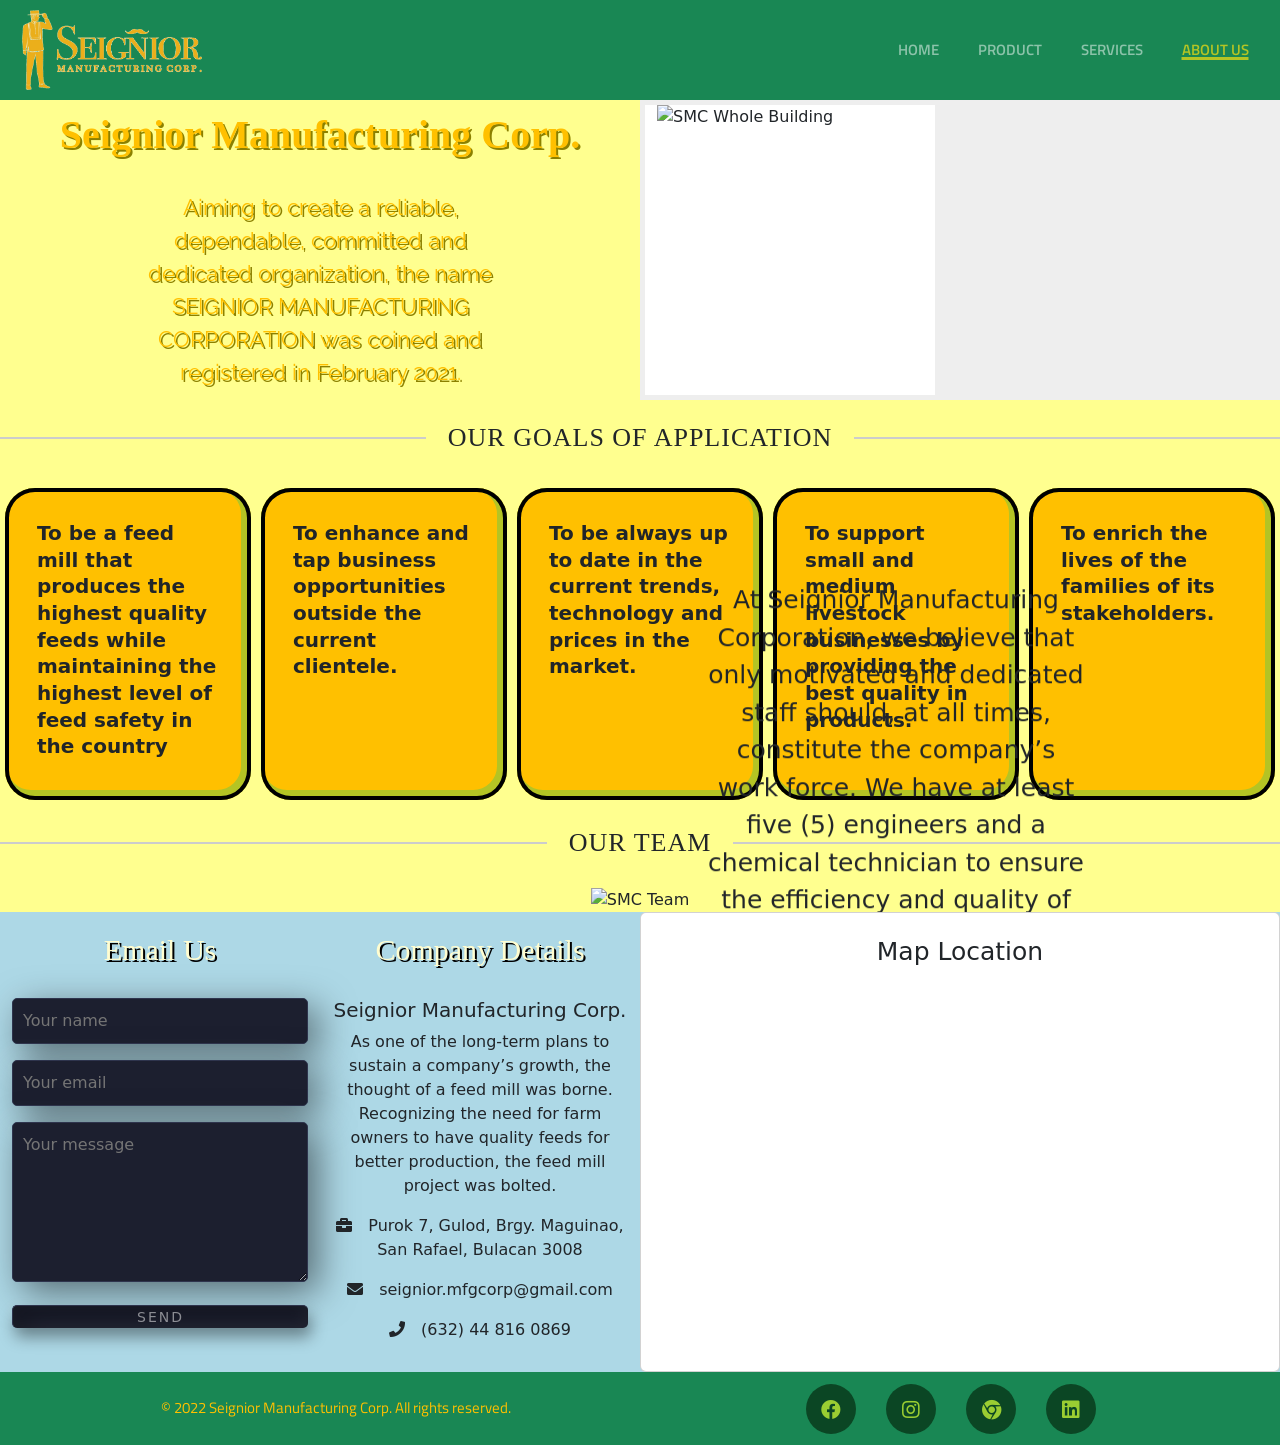
==== about.html @ 4b82790b "first commit" ====
<!DOCTYPE html>
<html lang="en">
<head>
    <meta charset="UTF-8">
    <meta name="viewport" content="width=device-width, initial-scale=1.0">
    <title>About Us - Seignior Manufacturing Corp</title>
    <meta charset="UTF-8"/>
		<meta http-equiv="X-UA-Compatible" content="IE=edge" />
		<meta name="viewport" content="width=device-width, initial-scale=1.0"/>
		<link rel="icon" type="image/png" href="icon.png">
		<link href="https://cdn.jsdelivr.net/npm/bootstrap@5.3.2/dist/css/bootstrap.min.css" rel="stylesheet">
		<link href="SMC.css" rel="stylesheet" type="text/css">
		<link rel="stylesheet" href="https://cdnjs.cloudflare.com/ajax/libs/font-awesome/4.7.0/css/font-awesome.min.css">
		<script src="https://cdn.jsdelivr.net/npm/bootstrap@5.3.2/dist/js/bootstrap.bundle.min.js"></script>
		<link rel="stylesheet" href="https://cdnjs.cloudflare.com/ajax/libs/font-awesome/4.7.0/css/font-awesome.min.css">
		<link href="https://fonts.googleapis.com/css?family=Hind+Siliguri" rel="stylesheet">
		<link rel="stylesheet" href="https://use.fontawesome.com/releases/v5.6.3/css/all.css" integrity="sha384-UHRtZLI+pbxtHCWp1t77Bi1L4ZtiqrqD80Kn4Z8NTSRyMA2Fd33n5dQ8lWUE00s/" crossorigin="anonymous">
</head>

<body>
<header>
<nav>
	<div class="container-fluid" >
		<div class="row bg-success" >
			<div class="col"><a href="index.html"><img class="imglogo" src="SMC_Logo.png" alt="Seignior Manufacturing Corporation"></a></div>
			<div class="col align-self-center justify-content-end nav" id="aNav"> 
				<a href="index.html">Home</a>
				<a href="products.html">Product</a>
				<a href="services.html">Services</a>
				<a href="about.html" class="active">About Us</a>
				<div><a href="#" class="icon" onclick="toggleNavbar()">&#9776;</a></div>
			</div>
		</div>	
	</div>
</nav>
</header>

<div class="container-fluid">
	<div class="row">
		<div class="col callout">
			<div class="line"><h1 class="companyname lineUp" style="font-weight:bolder">Seignior Manufacturing Corp.</h1></div>
			<div class="desc text-animation" style="width:60%">
				<span>Aiming to create a reliable, dependable, committed  and  dedicated organization, the name SEIGNIOR MANUFACTURING CORPORATION  was  coined  and registered in February 2021.</span>
			</div>
		</div>
		<div class="col image-border">
			<img class ="main-image" src="SMC_Plant.png" alt="SMC Whole Building" style="height:100%;width:100%;position:relative;display:flex;overflow:hidden"/>
		</div>
	</div>
</div>

<div>
	<section class="eight">
		<h1 class="goals">Our Goals of Application</h1>
	</section>
	<div class="container-fluid">
	<div class="row">
		<div class="col container-goals">
			<a class="post" href="#">
					<h2 class="post-title">To be a feed mill that produces the highest quality feeds while maintaining the highest level of feed safety in the country
					</h2>
			</a>
		</div>
		<div class="col container-goals">
			<a class="post">
				<h2 class="post-title">To enhance and tap business opportunities outside the current clientele.</h2>
			</a>
		</div>
		<div class="col container-goals">
			<a class="post">
				<h2 class="post-title">To be always up to date in the current trends, technology and prices in the market.</h2>
			</a>
		</div>
		<div class="col container-goals">
			<a class="post">
				<h2 class="post-title">To support small and medium livestock businesses by providing the best quality in products.</h2>
			</a>
		</div>
		<div class="col container-goals">
			<a class="post">
					<h2 class="post-title">To enrich the lives of the families of its stakeholders.</h2>
			</a>
		</div>
	</div>
	</div>
</div>

<section class="eight">
	<h1 class="goals">Our Team</h1>
</section>


<div class="team-container">
	<img src="https://ifex.org/wp-content/uploads/2019/06/our-team-overlay.jpeg" alt="SMC Team" style="width:100%;">
	<div class="team-desc text-animation"><span>At Seignior Manufacturing Corporation, we believe that only motivated and dedicated staff should, at all times, constitute the company’s work force. We have at least five (5) engineers and a chemical technician to ensure the efficiency and quality of work and produce. We also maintain close liaison with respected consultants in the industry whose opinions are constantly sought regarding new products and technology. The company currently has a work force of twenty-five (25).</span></div>
</div>

<div class="container-fluid" style="background: lightblue">
	<div class="row">
	<div class="col-sm-3">
		<div class="widget">
            <h5 class="footer-title">Email Us</h5>
            <div>
                <div role="form" class="wpcf7" id="wpcf7-f4-o1" lang="en-US" dir="ltr">
                    <form method="post" class="wpcf7-form" novalidate="novalidate">
						<div class="contact-form-footer">
                            <p><span class="wpcf7-form-control-wrap your-first-name"><input type="text" name="your-first-name" value="" size="40" class="wpcf7-form-control wpcf7-text" aria-invalid="false" placeholder="Your name"></span></p>
                            <p><span class="wpcf7-form-control-wrap your-email_1"><input type="email" name="your-email_1" value="" size="40" class="wpcf7-form-control wpcf7-text wpcf7-email wpcf7-validates-as-email" aria-invalid="false" placeholder="Your email"></span></p>
                            <p><span class="wpcf7-form-control-wrap your-message"><textarea name="your-message" cols="40" rows="10" class="wpcf7-form-control wpcf7-textarea" aria-invalid="false" placeholder="Your message"></textarea></span></p>
                            <div><input type="submit" value="Send" class="wpcf7-form-control wpcf7-submit"><span class="ajax-loader"></span></div>
                        </div>
                    </form>
				</div>
			</div>
		</div>
	</div>
	
	<div class="col-sm-3">
		<div class="widget">
			<h5 class="footer-title">Company Details</h5>
			<div>
				<h5>Seignior Manufacturing Corp.</h5>
				<p>As one of the long-term plans to sustain a company’s growth, the thought of  a feed mill was borne. Recognizing the need for farm owners to have quality feeds for better production, the feed mill project was bolted.</p>
			</div>
			<div>
				<p><i class="fas fa-briefcase me-3"></i>Purok 7, Gulod, Brgy. Maguinao, San Rafael, Bulacan 3008</p>
				<p><i class="fas fa-envelope me-3"></i>seignior.mfgcorp@gmail.com</p>
				<p><i class="fas fa-phone me-3"></i>(632) 44 816 0869</p>
				
			</div>
		</div>
	</div>
	
	<div class="card w-50 p-2">
		<div class="card-body">
			<h5 class="card-title" style="text-align:center;font-size:25px">Map Location</h5>
		<iframe src="https://www.google.com/maps/embed?pb=!1m14!1m8!1m3!1d2291.3309019456483!2d120.94254202646202!3d15.018003918458671!3m2!1i1024!2i768!4f13.1!3m3!1m2!1s0x339701e9f4d26cd3%3A0xb255723d6d489762!2sSeignior%20Manufacturing%20Corporation!5e0!3m2!1sen!2sph!4v1708484014657!5m2!1sen!2sph" width="100%" height="90%" style="border:0;" allowfullscreen="" loading="lazy" referrerpolicy="no-referrer-when-downgrade"></iframe>
		</div>
	</div>
	
</div>
</div>

<footer>
	<div class="container-fluid">
		<div class="row bg-success justify-content-center" style="padding: 25px">
			<div class="col align-self-center" style="font-size: 15px">© 2022 Seignior Manufacturing Corp. All rights reserved.</div>
			<div class= "col align-self-center socmed">
				<ul>
					<li>
					  <a href="#">
						<i class="fab fa-facebook"></i>
					  </a>
					</li>
					<li>
					  <a href="#">
						<i class="fab fa-instagram"></i>
					  </a>
					  </li>
					<li>
					  <a href="#">
						<i class="fab fa-chrome"></i>
					  </a>
					  
					</li>
					<li>
					  <a href="#">
						<i class="fab fa-linkedin"></i>
					  </a> 
					</li>
				  </ul>
			</div>	
		</div>
	</div>
</footer>
	
<script>
function toggleNavbar() {
var x = document.getElementById("aNav");
	if (x.className === "nav") {
    	x.className += " responsive";
    } else {
         x.className = "nav";
    }
} </script>



</body>
</html>
---- SMC.css ----
@import url('https://fonts.googleapis.com/css?family=Titillium+Web:400,600');
@import url("https://fonts.googleapis.com/css?family=Raleway:400,400i,700");
@import url(https://db.onlinewebfonts.com/c/5c7613702e980cd8899ec6d18b162b59?family=sc);
@import url("https://fonts.googleapis.com/css?family=Montserrat&display=swap");
@import url("https://fonts.googleapis.com/css2?family=Inter:wght@400;700&display=swap");

body{
	background-color:#FFFF8F;
  margin: 0;
  padding: 0;
  display: flex;
  flex-direction: column;
  min-height: 100vh;
}

video {
  object-fit: cover; 
  position: absolute;
  height: auto;
  width: 100%;
  top: 0;
  left: 0;
  opacity:0.6;
}

footer{
  text-align: center;
  font-family: Titillium Web;
  font-size:20px;
  color:#FFC000;
}

.imglogo{
	position: relative;
	display: flex;
	padding: 10px;
	justify-content:center;
	align-items: center;
	width:200px;
	height:100px;
}

.socmed{
  display:block;
  position:relative;
  padding: 5px;
  text-decoration: none;
}
.nav {
  font-family: Titillium Web;
  text-transform: uppercase;
  text-align: center;
  font-weight: 600;
  overflow: hidden;

}
.nav * {
  box-sizing: border-box;
  transition: all .35s ease;
}

.nav a {
	float: right;
  display: block;
  padding: 1em 1.3em;
  color: rgba(255,255,255,.5);
  position: relative;
  text-decoration: none;
  font-size: 15px;
}

.nav a:hover {
  color: #FFC000;
}

.nav a.active{
	color: #B4C424;
	text-decoration: underline;
	text-decoration-thickness: 3px;
}

.nav a.active:hover {
	color: #FFC000;
}

.nav .icon {
	display:none;
}

.nav a::before,
.nav a::after {
  content: '';
  height: 14px;
  width: 14px;
  position: absolute;
  transition: all .35s ease;
  opacity: 0;
}

.nav a::before {
  content: '';
  right: 0;
  top: 0;
  border-top: 3px solid #E1C16E;
  border-right: 3px solid #8B8000;
  transform: translate(-100%, 50%);
}

.nav a:after {
  content: '';
  left: 0;
  bottom: 0;
  border-bottom: 3px solid #8B8000;
  border-left: 3px solid #E1C16E;
  transform: translate(100%, -50%)
}

.nav a:hover:before,
.nav a:hover:after{
  transform: translate(0,0);
  opacity: 1;
}

@media screen and (max-width: 816px) {
 .nav a:not(:first-child){
	 display: none;
	 }
 .nav a.icon {
	display: block;
    float: right;
  }
}
@media screen and (max-width: 816px){
  .nav .responsive {
	  position: relative;
  }
  .nav.responsive a.icon {
    position: absolute;
    right: 0;
    top: 0;
  }
	.nav.responsive a {
    float: none;
    display: block;
    text-align: left;
  }
}

.outter{
  width:100%;
  height:100%;
  display:flex;
  flex-direction:column;
  justify-content:center;
}

.video-container {
  height:650px;
  width:100%;
  
  position: relative;
  overflow: hidden;
}

.callout {
  position: relative;
  display: flex;
  color: #FFC000;
  justify-content:center;
  align-items: center;
  flex-direction: column;
  height: 100%;
  text-align: center;
  z-index: 10;
  width: 50%;
  margin:auto;
  text-shadow: 2px 2px #8B8000;
}

.goals{
	font-family: sc;
  position: relative;
  display: flex;
  justify-content:center;
  align-items: center;
  flex-direction: column;
  margin-top: 30px;
  margin-bottom:15px;
}

.companyname{
	font-family: sc;
	font-size: 40px;
}

.desc{
  font-family: Raleway;
  font-weight:400;
  font-size:22px;
}

.team-container {
  position: relative;
  text-align: center;
}

.team-desc{
  position: absolute;
  font-size:25px;
  top: 50%;
  left: 70%;
  transform: translate(-50%, -50%);
}

.eight h1 {
  text-align:center;

  text-transform:uppercase;
  font-size:26px; letter-spacing:1px;
  
  display: grid;
  grid-template-columns: 1fr auto 1fr;
  grid-template-rows: 16px 0;
  grid-gap: 22px;
}

.eight h1:after,.eight h1:before {
  content: " ";
  display: block;
  border-bottom: 2px solid #ccc;
  background-color:#f8f8f8;
}

ul {
  margin: 0;
  padding: 0;
  display: flex;
  position: absolute;
  top: 50%;
  left: 50%;
  transform: translate(-50%, -50%);
}

ul li {
  list-style: none;
  margin: 0 15px;
}

ul li a {
  position: relative; 
  display: block;
  width: 50px;
  height: 50px;
  text-align: center;
  line-height: 51px;
  background: rgb(11, 70, 36);
  border-radius: 50%;
  font-size: 20px;
  color: yellowgreen;
  transition: .5s;
}

ul li a::before {
  content: '';
  position: absolute;
  top: 0;
  left: 0;
  width: 100%;
  height: 100%;
  border-radius: 50%;
  background: #ffee10;
  transition: .5s;
  transform: scale(.9);
  z-index: -1;
}

ul li a:hover::before {
  transform: scale(1);
  box-shadow: 0 0 15px #ffee10;
}

.container-goals {
	position: relative;
	top: 0;
	left: 0;
	right: 0;
	bottom: 0;
	width: 100%;
	display: block;
	align-items: center;
	justify-content: center;
	padding: 5px;

}

.post {
	display: flex;
	text-decoration: none;
	color: inherit;
  border-radius: 30px;
	max-width: 400px;
  height: 100%;
	position: relative;
	padding: 2rem;
	box-shadow: inset 0 0 0 4px #000, inset -4px -4px 0 6px #B4C424;
	background-color:#FFC000;
	cursor: pointer; 
	&:before {
		position: absolute; 
		left: 0;
		bottom: 0;
		content: "";
		display: block;
		width: 100%;
		height: 100%;
		background-color: rgb(11, 70, 36);
		transform: scaleY(0);
		transition: .4s ease-out;
    border-radius: 30px;
	}
	
	&:hover {
		.post-title {
			color: #FFF;
		}
		&:before {
			transform: scaleY(1);
      
		}
	}
}

.post-title {
	position: relative;
	font-size: 20px;
	font-weight: 700;
	line-height: 1.333;
	transition: .4s ease-out;
}

.image-border {
	width: 300px;
	height: 300px;
	background-color: #eee;
	background-image:  url('SMC_Plant.png');
	position: relative;
	z-index: 1;
	
	&:after {
		content: '';
		position: absolute;
		width: 290px;
		height:290px;
		left: 5px;
		top: 5px;
		background-color: #fff;
	}
	
	.main-image {
		position: absolute;
		width: 290px;
		height:290px;
		left: 5px;
		top: 5px;
		background-image: url('SMC_Plant.png');
		background-size: 300px 300px;
		background-position: center center;
		z-index: 2;
		transition: .5s cubic-bezier(.5,.03,.41,1);
	}
	
	&:hover > .main-image {
		transform: translate(-15px, -15px);
		transition: .5s cubic-bezier(.5,.03,.41,1);
	}
}

ul li a:hover {
  color: #ffee10;
  box-shadow: 0 0 5px #ffee10;
  text-shadow: 0 0 5px #ffee10;
}

* {
-webkit-box-sizing: border-box;
        box-sizing: border-box;
}


.vision{
  color: yellow;
}

.mission{
  color: orange;
}

.core-values{
  color: rgb(232, 178, 178);
}

.wrapper{
width: 90%;
margin: auto;
max-width: 80rem;
padding: 30px;
}

.cols{
display: -webkit-box;
display: -ms-flexbox;
display: flex;
-ms-flex-wrap: wrap;
    flex-wrap: wrap;
-webkit-box-pack: center;
    -ms-flex-pack: center;
}

.col_col{
width: calc(25% - 2rem);
margin: 1rem;
cursor: pointer;
}

.container{
-webkit-transform-style: preserve-3d;
        transform-style: preserve-3d;
-webkit-perspective: 1000px;
        perspective: 1000px;
}

.front,
.back{
background-size: cover;
box-shadow: 0 4px 8px 0 rgba(0,0,0,0.25);
border-radius: 10px;
background-position: center;
-webkit-transition: -webkit-transform .7s cubic-bezier(0.4, 0.2, 0.2, 1);
transition: -webkit-transform .7s cubic-bezier(0.4, 0.2, 0.2, 1);
-o-transition: transform .7s cubic-bezier(0.4, 0.2, 0.2, 1);
transition: transform .7s cubic-bezier(0.4, 0.2, 0.2, 1);
transition: transform .7s cubic-bezier(0.4, 0.2, 0.2, 1), -webkit-transform .7s cubic-bezier(0.4, 0.2, 0.2, 1);
-webkit-backface-visibility: hidden;
        backface-visibility: hidden;
text-align: center;
min-height: 280px;
height: auto;
border-radius: 10px;
color: #fff;
font-size: 1.5rem;
}

.back{
background: #cedce7;
background: -webkit-linear-gradient(45deg,  #cedce7 0%,#2f9e16 100%);
background: -o-linear-gradient(45deg,  #cedce7 0%,#2f9e16 100%);
background: linear-gradient(45deg,  #cedce7 0%, #2f9e16 100%);
}

.front:after{
position: absolute;
  top: 0;
  left: 0;
  z-index: 1;
  width: 100%;
  height: 100%;
  content: '';
  display: block;
  opacity: .6;
  background-color: #000;
  -webkit-backface-visibility: hidden;
          backface-visibility: hidden;
  border-radius: 10px;
}
.container:hover .front,
.container:hover .back{
  -webkit-transition: -webkit-transform .7s cubic-bezier(0.4, 0.2, 0.2, 1);
  transition: -webkit-transform .7s cubic-bezier(0.4, 0.2, 0.2, 1);
  -o-transition: transform .7s cubic-bezier(0.4, 0.2, 0.2, 1);
  transition: transform .7s cubic-bezier(0.4, 0.2, 0.2, 1);
  transition: transform .7s cubic-bezier(0.4, 0.2, 0.2, 1), -webkit-transform .7s cubic-bezier(0.4, 0.2, 0.2, 1);
}

.back{
  position: absolute;
  top: 0;
  left: 0;
  width: 100%;
}

.inner{
  -webkit-transform: translateY(-50%) translateZ(60px) scale(0.94);
          transform: translateY(-50%) translateZ(60px) scale(0.94);
  top: 50%;
  position: absolute;
  left: 0;
  width: 100%;
  padding: 2rem;
  -webkit-box-sizing: border-box;
          box-sizing: border-box;
  outline: 1px solid transparent;
  -webkit-perspective: inherit;
          perspective: inherit;
  z-index: 2;
}

.container .back{
  -webkit-transform: rotateY(180deg);
          transform: rotateY(180deg);
  -webkit-transform-style: preserve-3d;
          transform-style: preserve-3d;
          color: lightcyan;
}

.container .front{
  -webkit-transform: rotateY(0deg);
          transform: rotateY(0deg);
  -webkit-transform-style: preserve-3d;
          transform-style: preserve-3d;
}

.container:hover .back{
-webkit-transform: rotateY(0deg);
        transform: rotateY(0deg);
-webkit-transform-style: preserve-3d;
        transform-style: preserve-3d;
}

.container:hover .front{
-webkit-transform: rotateY(-180deg);
        transform: rotateY(-180deg);
-webkit-transform-style: preserve-3d;
        transform-style: preserve-3d;
}

.front .inner p{
font-size: 2rem;
margin-bottom: 2rem;
position: relative;
}

.front .inner p:after{
content: '';
width: 4rem;
height: 2px;
position: absolute;
background: rgba(255, 255, 255, 0.907);
display: block;
left: 0;
right: 0;
margin: 0 auto;
bottom: -.75rem;
}

.front .inner span{
color: rgba(255, 255, 255, 0.907);
font-family: 'Montserrat';
font-weight: 300;
}

@media screen and (max-width: 64rem){
.col_col{
  width: calc(33.333333% - 2rem);
}
}

@media screen and (max-width: 48rem){
.col_col{
  width: calc(50% - 2rem);
}
}

@media screen and (max-width: 32rem){
.col_col{
  width: 100%;
  margin: 0 0 2rem 0;
}
}

.text-animation{
  padding: 0;
  margin: 0;
}

.text-animation h1{
  font-family: "Montserrat Medium";
  max-width: 40ch;
  text-align: center;
  transform: scale(0.94);
  animation: scale 3s forwards cubic-bezier(0.5, 1, 0.89, 1);
}
@keyframes scale {
  100% {
    transform: scale(1);
  }
}

.text-animation span {
  display: inline-block;
  opacity: 0;
  filter: blur(4px);
}

.text-animation span:nth-child(1) {
  animation: fade-in 0.8s 0.1s forwards cubic-bezier(0.11, 0, 0.5, 0);
}

@keyframes fade-in {
  100% {
    opacity: 1;
    filter: blur(0);
  }
}

.line {
  width: 100%;
  height: 4rem;
  overflow: hidden;
  border: 0px solid black;
  padding: 0;
  margin-bottom: 16px;
}

.lineUp {
  animation: 2s anim-lineUp ease-out;
}

@keyframes anim-lineUp {
  0% {
    opacity: 0;
    transform: translateY(80%);
  }
  20% {
    opacity: 0;
  }
  50% {
    opacity: 1;
    transform: translateY(0%);
  }
  100% {
    opacity: 1;
    transform: translateY(0%);
  }
}

.widget {
  margin-bottom: 30px;
	text-align:center;
	align-items:center;
}

.footer-title {
	font-family: sc;
	margin-top:20px;
    margin-bottom: 15px;
	text-align:center;
    color: #FFFDD0;
    font-weight: 500;
    text-transform: capitalize;
    padding-bottom: 15px;
    font-size: 30px;
    position: relative;
	text-shadow: 2px 2px black;
}


.wpcf7-form-control-wrap .wpcf7-form-control {
    padding: 10px !important;
    width: 100%;
}

.wpcf7-form-control-wrap input {
    background: #1c1f2f;
    overflow: hidden;
    border: 1px solid #2e344d;
    background-color: #1c1f2f;
    box-shadow: 10px 10px 36px rgb(0,0,0,0.5), -13px -13px 23px rgba(255,255,255, 0.03);
    border-radius: 5px;
    transition: all 0.3s ease-in-out 0s;
}

.wpcf7-form-control-wrap input:hover {
    background-color: transparent;
    box-shadow: 10px 10px 36px rgb(0,0,0,0.5), -13px -13px 23px rgba(255,255,255, 0.03), inset 14px 14px 70px rgb(0,0,0,0.2), inset -15px -15px 30px rgba(255,255,255, 0.04);
    border-color: rgba(255, 255, 255, 0.2);
    color: white;
}

.wpcf7 .wpcf7-form .contact-form-footer textarea {
    height: 160px;
    width: 100%;
}

.wpcf7-form-control-wrap textarea:hover {
    background-color: transparent;
    box-shadow: 10px 10px 36px rgb(0,0,0,0.5), -13px -13px 23px rgba(255,255,255, 0.03), inset 14px 14px 70px rgb(0,0,0,0.2), inset -15px -15px 30px rgba(255,255,255, 0.04);
    border-color: rgba(255, 255, 255, 0.2);
    color: white;
}

.wpcf7-form-control-wrap textarea {
    background: #1c1f2f;
    overflow: hidden;
    border: 1px solid #2e344d;
    background-color: #1c1f2f;
    box-shadow: 10px 10px 36px rgb(0,0,0,0.5), -13px -13px 23px rgba(255,255,255, 0.03);
    border-radius: 5px;
    transition: all 0.3s ease-in-out 0s;
}

textarea {
    overflow: auto;
    resize: vertical;
}

.wpcf7 .wpcf7-form .contact-form-footer .wpcf7-submit {
    width: 100%;
    padding: 11px;
    margin: 0;
    line-height: 0;
}
.wpcf7-form .contact-form-footer .wpcf7-submit {
    background-color: #394050;
    color: #99a9b5;
    border: none;
    cursor: pointer;
    padding: 15px 40px;
    font-size: 14px;
    font-weight: 400;
    transition: all 0.5s;
    letter-spacing: 2px;
    color: rgba(255,255,255,.5);
    box-shadow: none;
    text-transform: uppercase;
    outline: none !important;
    background-color: #1c1f2f;
    border-radius: 5px;
    min-width: 140px;
    /* box-shadow: 10px 10px 36px rgb(0,0,0,0.5), -13px -13px 23px rgba(255,255,255, 0.03), inset 14px 14px 70px rgb(0,0,0,0.2), inset -15px -15px 30px rgba(255,255,255, 0.04); */
    box-shadow: 3px 9px 16px rgb(0,0,0,0.4), -3px -3px 10px rgba(255,255,255, 0.06), inset 14px 14px 26px rgb(0,0,0,0.3), inset -3px -3px 15px rgba(255,255,255, 0.05);
    border-width: 1px 0px 0px 1px;
    border-style: solid;
    border-color: #2e344d;
    transition: all 0.3s ease-in-out 0s;
}

.wpcf7-form button {
    height: 40px;
    line-height: 21px;
    padding: 10px 40px;
    font-size: 15px;
}

.wpcf7-form .contact-form-footer .wpcf7-submit:hover {
    box-shadow: 0 0px 20px rgba(177, 159, 175, 0.7);
    border-color: rgba(255, 6, 224, 0.61);
    background: linear-gradient(to right, rgba(255, 9, 9, 0.12941176470588237), #c000ffb5, rgba(255, 0, 94, 0.14));
    color: white;
}
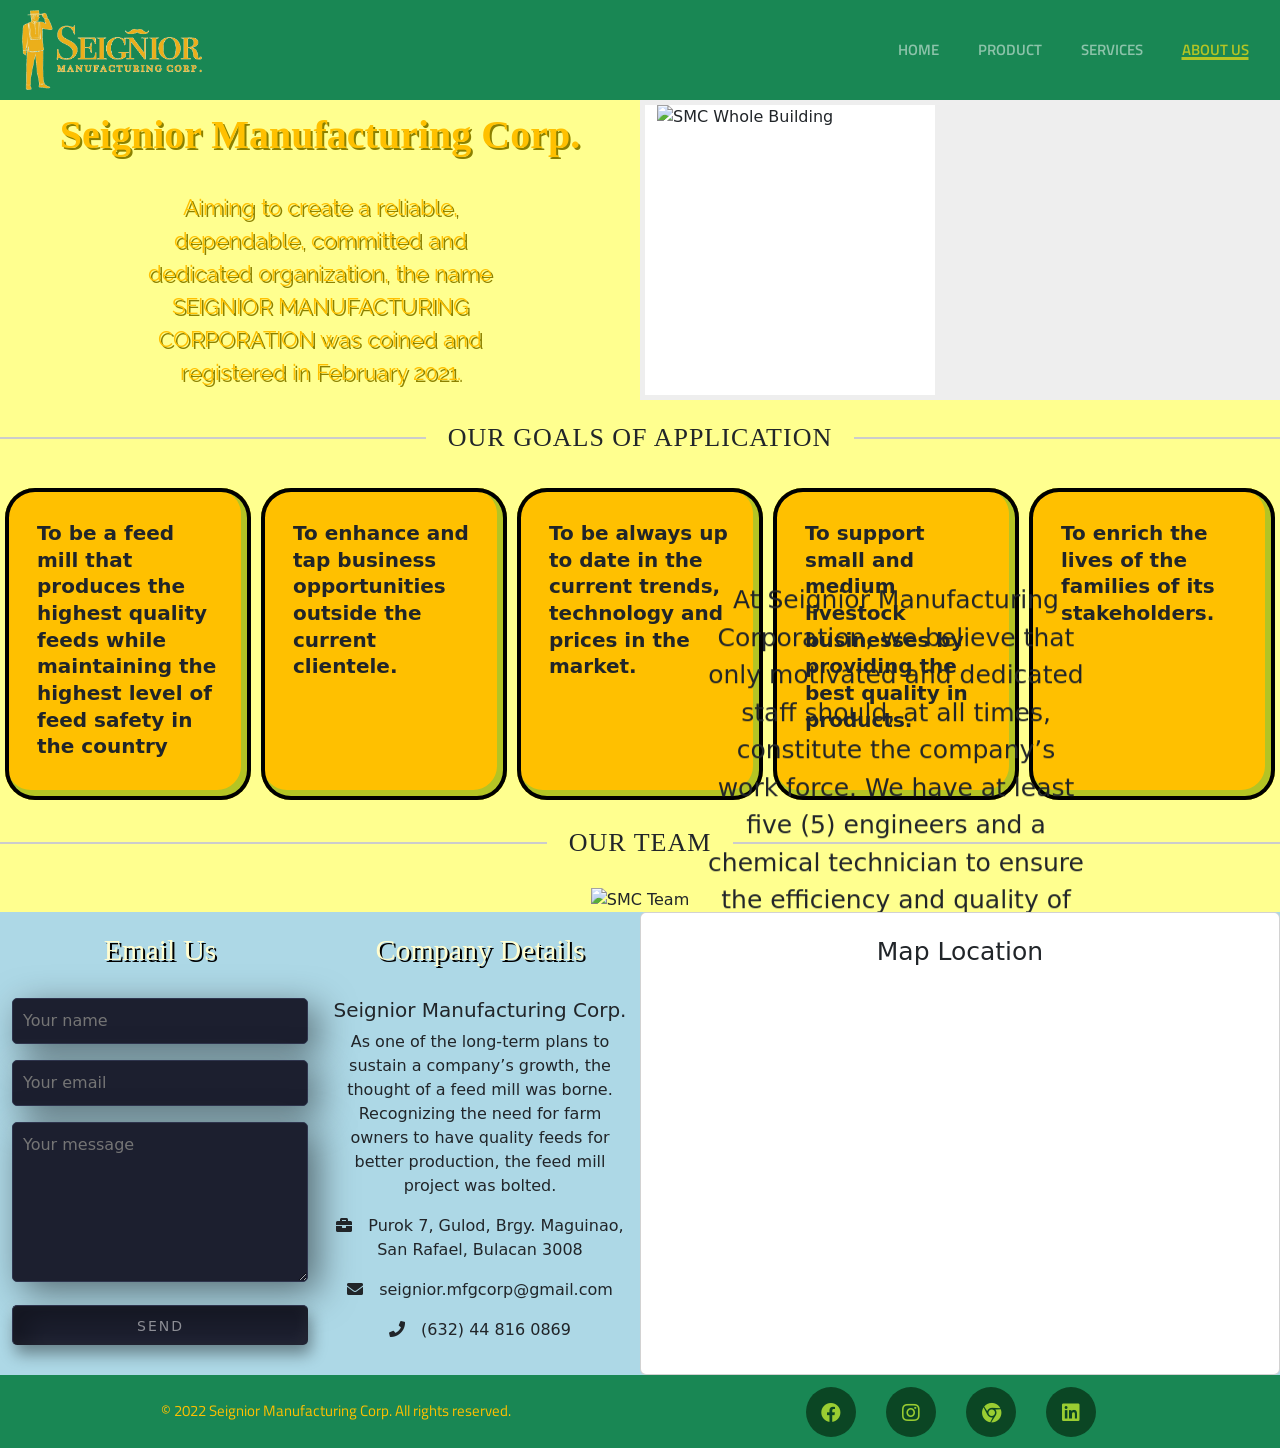
==== commit 91387536: "Update about.html" ====
--- a/about.html
+++ b/about.html
@@ -107,7 +107,7 @@
                             <p><span class="wpcf7-form-control-wrap your-first-name"><input type="text" name="your-first-name" value="" size="40" class="wpcf7-form-control wpcf7-text" aria-invalid="false" placeholder="Your name"></span></p>
                             <p><span class="wpcf7-form-control-wrap your-email_1"><input type="email" name="your-email_1" value="" size="40" class="wpcf7-form-control wpcf7-text wpcf7-email wpcf7-validates-as-email" aria-invalid="false" placeholder="Your email"></span></p>
                             <p><span class="wpcf7-form-control-wrap your-message"><textarea name="your-message" cols="40" rows="10" class="wpcf7-form-control wpcf7-textarea" aria-invalid="false" placeholder="Your message"></textarea></span></p>
-                            <div><input type="submit" value="Send" class="wpcf7-form-control wpcf7-submit"><span class="ajax-loader"></span></div>
+                            <div><button class="wpcf7-form-control wpcf7-submit" id="submitButton">Send</button></div>
                         </div>
                     </form>
 				</div>
@@ -187,4 +187,4 @@
 
 
 </body>
-</html>+</html>
